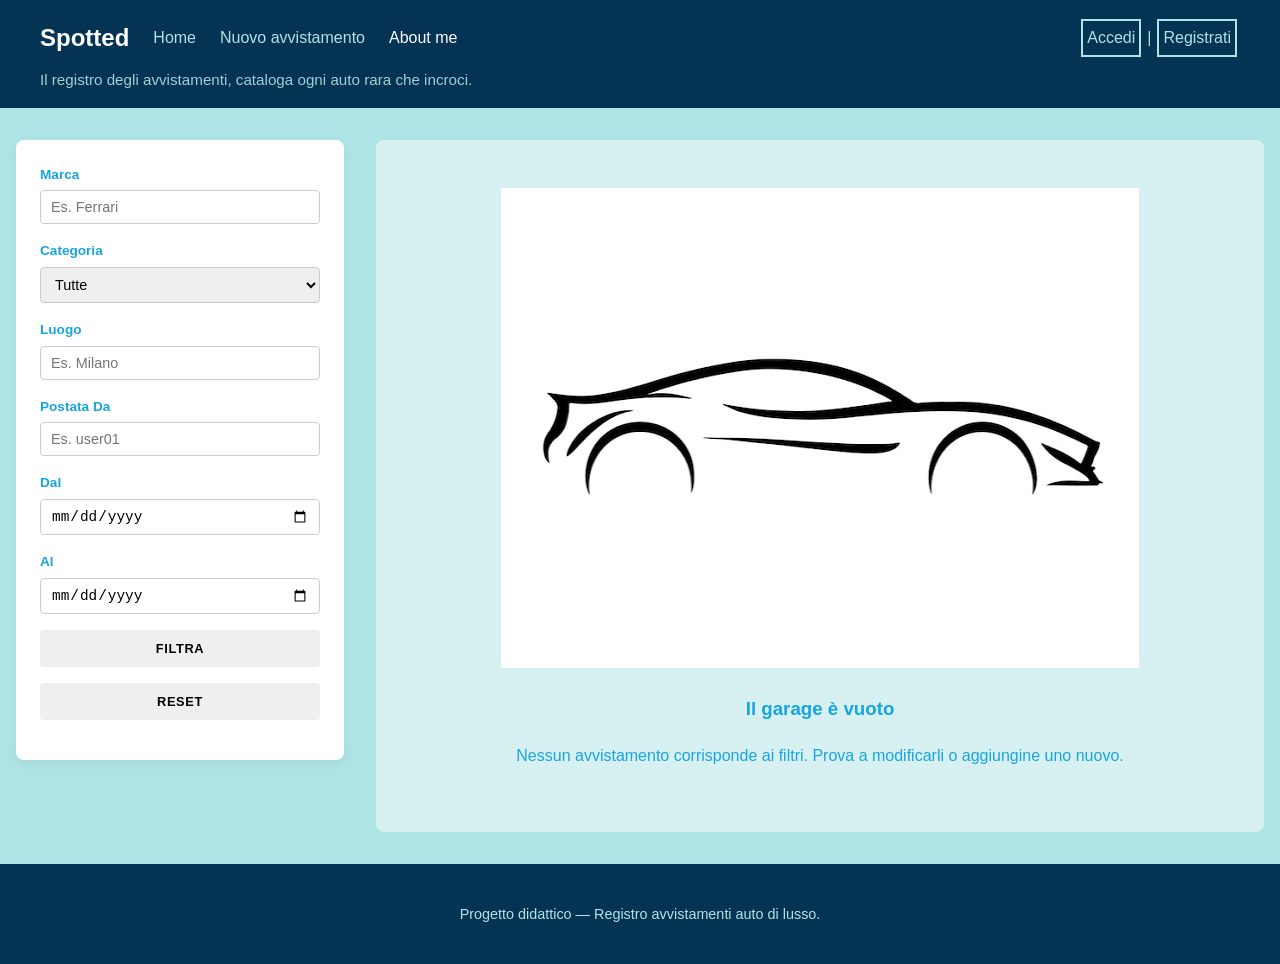
==== Portafoglio/index.html @ 123ed6bc "Add files via upload" ====
<!DOCTYPE html>
<html lang="it">
<head>
<meta charset="UTF-8">
<meta name="viewport" content="width=device-width, initial-scale=1.0">
<title>Spotted. — Registro avvistamenti</title>
<link rel="stylesheet" href="css/index.css?v=2">

<header class="site-header">
  <div class="header-inner">
    <nav class="main-nav">
      <h2 class="logo">Spotted</h2>
      <a href="index.html" >Home</a>
      <a href="nuovo_av.html">Nuovo avvistamento</a>
      <a href="about.html" class="active">About me</a>
    </nav>
    <div class="user-area"  id="userArea"></div>

  </div>
  <section class="hero">
    <p class="hero-sub">Il registro degli avvistamenti, cataloga ogni auto rara che incroci.</p>
  </section>
</header>
</head>


<body>
<section class="auto">

  <section class="filter-bar" aria-label="Filtri di ricerca">
    <form id="filterForm" class="filter-form">
    <div class="filter-field">
      <label for="filterMarca">Marca</label>
      <input type="text" id="filterMarca" name="marca" placeholder="Es. Ferrari" autocomplete="off">
    </div>
    <div class="filter-field">
      <label for="filterCategoria">Categoria</label>
      <select id="filterCategoria" name="categoria">
        <option value="">Tutte</option>
      </select>
    </div>
    <div class="filter-field">
      <label for="filterLuogo">Luogo</label>
      <input type="text" id="filterLuogo" name="luogo" placeholder="Es. Milano" autocomplete="off">
    </div>
    <div class="filter-field">
      <label for="filterUsername">Postata Da</label>
      <input type="text" id="filterUsername" name="username" placeholder="Es. user01" autocomplete="off">
    </div>
    <div class="filter-field">
      <label for="filterDataDa">Dal</label>
      <input type="date" id="filterDataDa" name="data_da">
    </div>
    <div class="filter-field">
      <label for="filterDataA">Al</label>
      <input type="date" id="filterDataA" name="data_a">
    </div>
    <button type="submit" class="btn btn-accent">Filtra</button>
    <button type="reset" class="btn btn-ghost" id="resetFilters">Reset</button>
  </form>
  <div class="gallery-meta">
    <span id="resultCount" class="result-count"></span>
  </div>
</section>

<main class="gallery-main">


  <div id="cardGrid" class="card-grid" aria-live="polite"></div>

  <div id="emptyState" class="empty-state" hidden>
    <img src="imgs/placeholder.png" alt="Immagine non disponibile">
    <h3>Il garage è vuoto</h3>
    <p>Nessun avvistamento corrisponde ai filtri. Prova a modificarli o aggiungine uno nuovo.</p>
  </div>
</main>
</section>

<footer class="site-footer">
  <p>Progetto didattico — Registro avvistamenti auto di lusso.</p>
</footer>


<script src="js/api.js"></script>
<script src="js/auth.js"></script>
<script src="js/form.js"></script>
<script src="js/list.js"></script>

</body>
</html>
---- Portafoglio/css/index.css ----
:root {
  --color-1: rgb(4, 51, 83);
  --color-2: rgb(24, 164, 224);
  --color-3: rgb(175, 228, 230);
  --color-4: rgb(185, 206, 224);
}


body {
  margin: 0;
  font-family: "Segoe UI", Arial, sans-serif;
  line-height: 1.6;
  background-color: var(--color-3); 
  color: var(--color-2);
  
}

/* 
   HEADER & NAVIGATION
 */
.site-header {
  background-color: var(--color-1);
  color: var(--color-3);
  padding: 1rem 2rem;
}

.header-inner {
  display: flex;
  align-items: center;
  justify-content: space-between;
  max-width: 1200px;
  margin: 0 auto;
}

.logo {
  color: #ffffff;
  font-weight: bold;
  font-size: 1.5rem;
  margin: 0;
}

.main-nav {
  display: flex;
  align-items: center;
  gap: 1.5rem;
}

.main-nav a {
  color: var(--color-3);
  text-decoration: none;
  font-weight: 500;
  transition: color 0.2s;
}

.main-nav a:hover,
.main-nav a.active {
  color: #ffffff;
}

.user-area{
  display: flex;
  gap: 3px;
  align-items: center;


}
.login-btn , .register-btn, .logout-Link{
  display: flex;
  gap: 12px;
  color: var(--color-3);
  align-items: center;
  padding: 4px;
  margin: 3px;
  border: 2px solid var(--color-3);
  text-decoration: none;
}


.hero {
  max-width: 1200px;
  margin: 0.5rem auto 0;
}

.hero-sub {
  margin: 0;
  font-size: 0.95rem;
  opacity: 0.9;
}
/* LAYOUT PRINCIPALE (FILTRI + GALLERY) */
.auto {
  display: flex;
  max-width: 1400px;
  margin: 2rem auto;
  padding: 0 1rem;
  gap: 2rem;
  align-items: flex-start; /* Fondamentale per far funzionare position: sticky */
}

/* Sidebar Filtri */
.filter-bar {
  position: sticky;
  top: 2rem; /* Distanza dal bordo superiore della finestra durante lo scroll */
  background: #ffffff;
  padding: 1.5rem;
  border-radius: 8px;
  width: 280px;
  flex-shrink: 0;
  box-shadow: 0 4px 12px rgba(0, 0, 0, 0.05);
  max-height: calc(100vh - 4rem); /* Previene il taglio dei campi su schermi bassi */
  overflow-y: auto; /* Aggiunge scroll interno se i campi superano l'altezza dello schermo */
}

.filter-form {
  display: flex;
  flex-direction: column;
  gap: 1rem;
}

.filter-field {
  display: flex;
  flex-direction: column;
  gap: 0.3rem;
}

.filter-field label {
  font-size: 0.85rem;
  font-weight: 600;
}

.filter-field input,
.filter-field select {
  padding: 8px 10px;
  border: 1px solid #ccc;
  border-radius: 4px;
  font-size: 0.9rem;
}

/* Pulsanti */
.btn {
  font-size: 0.8rem;
  letter-spacing: 0.05em;
  text-transform: uppercase;
  padding: 10px 18px;
  border-radius: 4px;
  border: 1px solid transparent;
  cursor: pointer;
  transition: all 0.15s ease;
  font-weight: 600;
}

.gallery-meta {
  margin-top: 1rem;
  font-size: 0.85rem;
}

/* Grid per le card di avvistamento */
.gallery-main {
  flex-grow: 1;
}

.card-grid {
  display: grid;
  grid-template-columns: repeat(auto-fill, minmax(280px, 1fr));
  gap: 1.5rem;
}

/*  CARD AVVISTAMENTO */
.spot-card {
  background-color: var(--color-4);
  border: 1px solid #ccc;
  border-radius: 10px;
  width: 100%;
  display: flex;
  flex-direction: column;
  overflow: hidden;
  transition: transform 0.2s ease, box-shadow 0.2s ease;
}

.spot-card:hover {
  transform: translateY(-4px);
  box-shadow: 0 8px 20px rgba(0, 0, 0, 0.12);
}

.spot-photo {
  position: relative;
  width: 100%;
  aspect-ratio: 16 / 9;
  background-color: #f1f3f5;
  overflow: hidden;
}

.spot-photo img {
  width: 100%;
  height: 100%;
  object-fit: cover;
}

.spot-photo.placeholder {
  display: flex;
  align-items: center;
  justify-content: center;
  color: #adb5bd;
}

/* Badge Targa */
.plate-badge {
  position: absolute;
  bottom: 12px;
  left: 12px;
  display: flex;
  background: #ffffff;
  border-radius: 4px;
  overflow: hidden;
  box-shadow: 0 2px 4px rgba(0, 0, 0, 0.2);
  font-family: monospace;
  font-weight: bold;
  font-size: 0.85rem;
}

.plate-strip {
  background-color: #003399;
  width: 12px;
}

.plate-text {
  padding: 4px 8px;
  color: #212529;
}

/* Badge Anno */
.spot-year-tag {
  position: absolute;
  top: 12px;
  right: 12px;
  background: rgba(0, 0, 0, 0.7);
  color: #ffffff;
  padding: 4px 10px;
  border-radius: 20px;
  font-size: 0.8rem;
  font-weight: 600;
}

/* Corpo Card */
.spot-body {
  display: flex;
  flex-direction: column;
  padding: 16px;
  flex-grow: 1;
}

.spot-title {
  margin: 0 0 8px 0;
  font-size: 1.15rem;
  color: #212529;
}

.spot-desc {
  margin: 0 0 12px 0;
  font-size: 0.9rem;
  color: #495057;
}

.spot-meta {
  display: flex;
  flex-wrap: wrap;
  gap: 8px;
  font-size: 0.85rem;
  color: #495057;
  margin-bottom: 16px;
  align-items: center;
}

.tag-chip {
  background-color: #ffffff;
  padding: 2px 10px;
  border-radius: 12px;
  font-size: 0.75rem;
  font-weight: 600;
  color: var(--color-1);
}

.spot-footer {
  margin-top: auto;
  padding-top: 12px;
  border-top: 1px solid rgba(0, 0, 0, 0.1);
  display: flex;
  justify-content: space-between;
  align-items: center;
}

.spot-author {
  font-weight: 600;
  color: var(--color-1);
  font-size: 0.9rem;
}

.update-btn {
  background: none;
  border: 1px solid var(--color-1);
  color: var(--color-1);
  padding: 4px 12px;
  border-radius: 6px;
  font-size: 0.8rem;
  cursor: pointer;
  transition: all 0.2s ease;
}

.delete-btn{
  background: none;
  border: 1px solid #dc3545;
  color: #dc3545;
  padding: 4px 12px;
  border-radius: 6px;
  font-size: 0.8rem;
  cursor: pointer;
  transition: all 0.2s ease;
}

.delete-btn:hover {
  background: #dc3545;
  color: #ffffff;
}

/* Empty State */
.empty-state {
  text-align: center;
  padding: 3rem 1rem;
  background: rgba(255, 255, 255, 0.5);
  border-radius: 8px;
}

.empty-state svg {
  width: 64px;
  height: 40px;
  margin-bottom: 1rem;
}

/* 
   FOOTER
 */
.site-footer {
  text-align: center;
  padding: 1.5rem;
  background-color: var(--color-1);
  color: var(--color-3);
  font-size: 0.9rem;
}
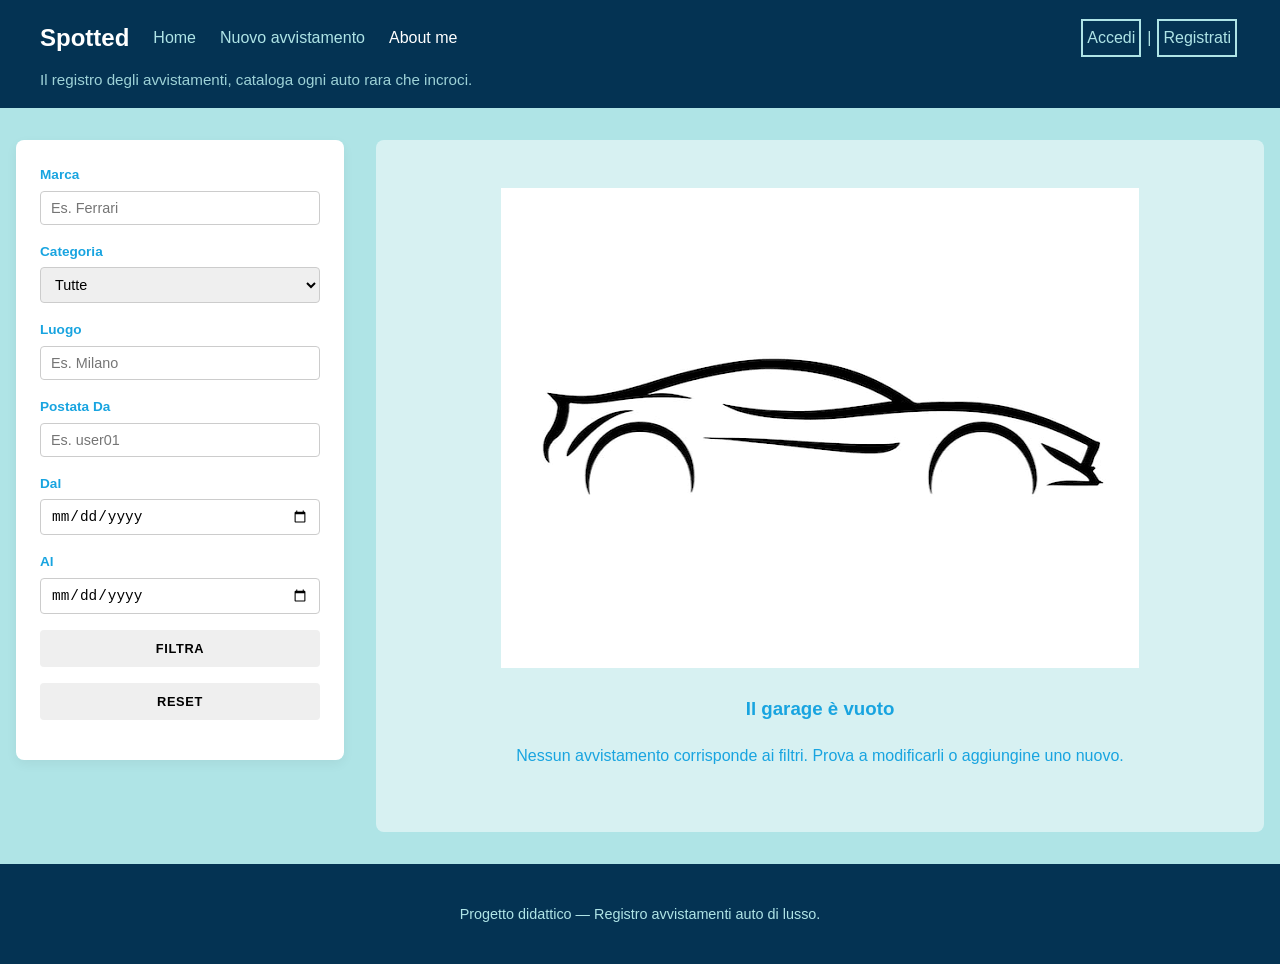
==== commit bf7af7a9: "Add files via upload" ====
--- a/Portafoglio/index.html
+++ b/Portafoglio/index.html
@@ -1,32 +1,34 @@
 <!DOCTYPE html>
 <html lang="it">
 <head>
-<meta charset="UTF-8">
-<meta name="viewport" content="width=device-width, initial-scale=1.0">
-<title>Spotted. — Registro avvistamenti</title>
-<link rel="stylesheet" href="css/index.css?v=2">
+  <meta charset="UTF-8">
+  <meta name="viewport" content="width=device-width, initial-scale=1.0">
+  <title>Spotted. — Registro avvistamenti</title>
+  <link rel="stylesheet" href="css/index.css?v=2">
+</head>
 
-<header class="site-header">
-  <div class="header-inner">
-    <nav class="main-nav">
-      <h2 class="logo">Spotted</h2>
-      <a href="index.html" >Home</a>
-      <a href="nuovo_av.html">Nuovo avvistamento</a>
-      <a href="about.html" class="active">About me</a>
-    </nav>
-    <div class="user-area"  id="userArea"></div>
-
-  </div>
-  <section class="hero">
-    <p class="hero-sub">Il registro degli avvistamenti, cataloga ogni auto rara che incroci.</p>
-  </section>
-</header>
-</head>
+  <!-- Intestazione, navigazione e area aggiornata in base alla sessione. -->
+  <header class="site-header">
+    <div class="header-inner">
+      <nav class="main-nav">
+        <h2 class="logo">Spotted</h2>
+        <a href="index.html" >Home</a>
+        <a href="nuovo_av.html">Nuovo avvistamento</a>
+        <a href="about.html" class="active">About me</a>
+      </nav>
+      <!-- auth.js inserisce qui login, registrazione o logout. -->
+      <div class="user-area"  id="userArea"></div>
+    </div>
+    <section class="hero">
+      <p class="hero-sub">Il registro degli avvistamenti, cataloga ogni auto rara che incroci.</p>
+    </section>
+  </header>
 
 
 <body>
+<!-- Area principale con ricerca e galleria degli avvistamenti. -->
 <section class="auto">
-
+  <!-- I valori del form vengono trasformati in parametri dalla funzione currentFilters(). -->
   <section class="filter-bar" aria-label="Filtri di ricerca">
     <form id="filterForm" class="filter-form">
     <div class="filter-field">
@@ -58,16 +60,17 @@
     <button type="submit" class="btn btn-accent">Filtra</button>
     <button type="reset" class="btn btn-ghost" id="resetFilters">Reset</button>
   </form>
+  <!-- Numero di risultati aggiornato da list.js. -->
   <div class="gallery-meta">
     <span id="resultCount" class="result-count"></span>
   </div>
 </section>
 
+<!-- Galleria popolata dinamicamente da list.js. -->
 <main class="gallery-main">
-
-
+  <!-- Le card vengono inserite in questa griglia. -->
   <div id="cardGrid" class="card-grid" aria-live="polite"></div>
-
+  <!-- Stato mostrato quando la ricerca non restituisce risultati. -->
   <div id="emptyState" class="empty-state" hidden>
     <img src="imgs/placeholder.png" alt="Immagine non disponibile">
     <h3>Il garage è vuoto</h3>
@@ -81,6 +84,7 @@
 </footer>
 
 
+<!-- Script condivisi e script specifico per filtri e card. -->
 <script src="js/api.js"></script>
 <script src="js/auth.js"></script>
 <script src="js/form.js"></script>
